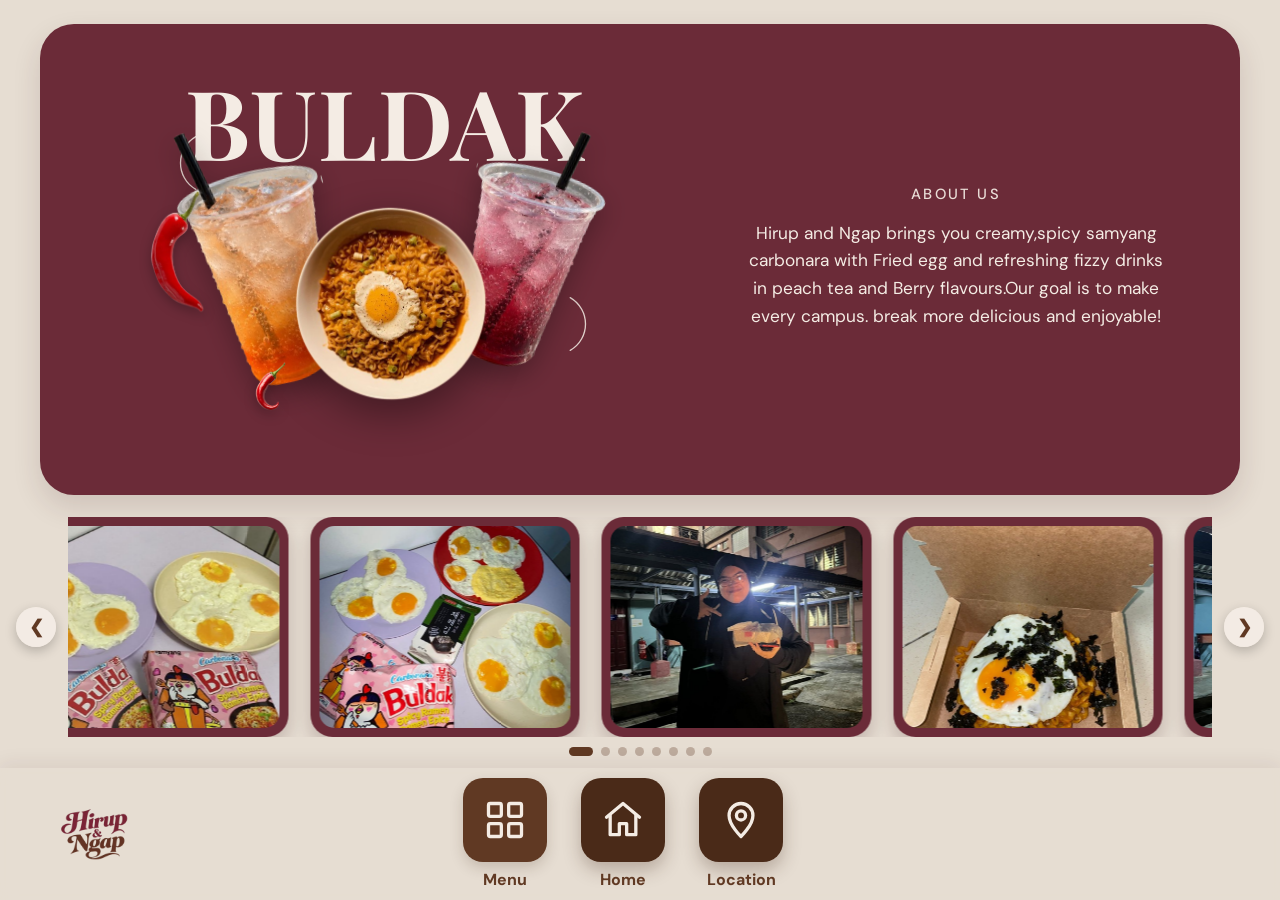
==== about us.html @ 5d8a25ca "ramen" ====
<!DOCTYPE html>
<html lang="ms">
<head>
  <meta charset="UTF-8" />
  <meta name="viewport" content="width=device-width, initial-scale=1.0" />
  <title>Slurp and Fizz — Buldak &amp; Minuman Bergas</title>
  <link rel="preconnect" href="https://fonts.googleapis.com" />
  <link rel="preconnect" href="https://fonts.gstatic.com" crossorigin />
  <link
    href="https://fonts.googleapis.com/css2?family=DM+Sans:wght@400;500;700&family=Playfair+Display:ital,wght@0,700;0,900;1,800&display=swap"
    rel="stylesheet"
  />
  <link rel="stylesheet" href="css/style2.css" />
</head>
<body>
  <main class="page-wrapper">
    <!-- Kad Utama (Hero Section - Penuh Lebar) -->
    <section class="hero-card" aria-label="Hidangan Utama Buldak">
      <div class="hero-visuals">
        <h1 class="hero-title">BULDAK</h1>

        <svg class="arc arc-left" viewBox="0 0 60 100" fill="none" aria-hidden="true">
          <path d="M48 6C14 26 14 74 48 94" stroke="#F4ECE4" stroke-width="2.2" stroke-linecap="round" />
        </svg>
        <svg class="arc arc-right" viewBox="0 0 60 100" fill="none" aria-hidden="true">
          <path d="M12 6C46 26 46 74 12 94" stroke="#F4ECE4" stroke-width="2.2" stroke-linecap="round" />
        </svg>

        <img
          src="img home/AIR peach.png"
          alt="Minuman Bergas Teh Peach"
          class="drink-cup drink-peach"
        />

        <img
          src="img home/AIR berry.png"
          alt="Minuman Bergas Perisa Beri"
          class="drink-cup drink-berry"
        />

        <img
          src="img home/RAMEN CARBONARA.png"
          alt="Samyang Carbonara dengan Telur Mata Lembu"
          class="noodle-bowl"
        />

        <img
          src="img home/8b95003da1b88989e555ea9f1392e9cd-removebg-preview.png"
          alt="Cili Merah"
          class="chili chili-large"
        />

        <img
          src="img home/3b6d1601d26d197c1bd742f06aeb7d2b-removebg-preview.png"
          alt="Cili Kecil"
          class="chili chili-small"
        />
      </div>

      <div class="hero-content">
        <span class="about-label">About us</span>
        <p class="about-text">
          Hirup and Ngap brings you creamy,spicy samyang
          carbonara with Fried egg
          and refreshing fizzy drinks in peach tea and Berry
          flavours.Our goal is to
          make every campus.
          break more delicious and
          enjoyable!
        </p>
      </div>
    </section>

    <!-- Bahagian Tengah: Carousel Auto 8 Gambar dengan Kotak Burgundy Bergerak Bersama -->
    <section class="showcase-band" aria-label="Galeri Carousel Auto 8 Gambar">
      <button type="button" class="carousel-arrow prev" id="prevBtn" aria-label="Gambar Sebelumnya">
        &#10094;
      </button>
      <button type="button" class="carousel-arrow next" id="nextBtn" aria-label="Gambar Seterusnya">
        &#10095;
      </button>

      <div class="carousel-viewport" id="carouselViewport">
        <div class="carousel-track" id="carouselTrack">
          <article class="menu-card">
            <img src="img home/photo_6336793829855400684_y.jpg" alt="Gambar Menu 1" />
          </article>
          <article class="menu-card">
            <img src="img home/photo_6336793829855400685_y.jpg" alt="Gambar Menu 2" />
          </article>
          <article class="menu-card">
            <img src="img home/photo_6336793829855400686_y.jpg" alt="Gambar Menu 3" />
          </article>
          <article class="menu-card">
            <img src="img home/photo_6336793829855400687_y.jpg" alt="Gambar Menu 4" />
          </article>
          <article class="menu-card">
            <img src="img home/photo_6336793829855400688_y.jpg" alt="Gambar Menu 5" />
          </article>
          <article class="menu-card">
            <img src="img home/photo_6336793829855400689_y.jpg" alt="Gambar Menu 6" />
          </article>
          <article class="menu-card">
            <img src="img home/photo_6336793829855400690_y.jpg" alt="Gambar Menu 7" />
          </article>
          <article class="menu-card">
            <img src="img home/photo_6336793829855400691_y.jpg" alt="Gambar Menu 8" />
          </article>
        </div>
      </div>

      <div class="carousel-dots" id="carouselDots" aria-label="Penunjuk Slide"></div>
    </section>

    <!-- Bahagian Bawah Penuh Lebar: Logo PNG & Butang Menu, Home, Location -->
    <footer class="bottom-bar">
      <a href="index.html" class="brand-logo" aria-label="Slurp and Fizz Utama">
        <img src="img home/logo-removebg-preview.png" alt="Slurp and Fizz Logo" />
      </a>

      <nav class="icon-nav" aria-label="Navigasi Utama">
        <button type="button" class="nav-btn" data-tab="menu">
          <span class="nav-icon-box">
            <svg width="44" height="44" viewBox="0 0 24 24" fill="none" stroke="currentColor" stroke-width="1.8">
              <rect x="3" y="3" width="7" height="7" rx="1" />
              <rect x="14" y="3" width="7" height="7" rx="1" />
              <rect x="3" y="14" width="7" height="7" rx="1" />
              <rect x="14" y="14" width="7" height="7" rx="1" />
            </svg>
          </span>
          <span class="nav-label">Menu</span>
        </button>

        <a href="index.html" class="nav-btn active" data-tab="home">
          <span class="nav-icon-box">
            <svg width="44" height="44" viewBox="0 0 24 24" fill="none" stroke="currentColor" stroke-width="1.8" stroke-linecap="round" stroke-linejoin="round">
              <path d="M3 10.5L12 3l9 7.5" />
              <path d="M5 9.5V20h5v-6h4v6h5V9.5" />
            </svg>
          </span>
          <span class="nav-label">Home</span>
        </a>

        <a href="location.html" class="nav-btn active" data-tab="location">
          <span class="nav-icon-box">
            <svg width="44" height="44" viewBox="0 0 24 24" fill="none" stroke="currentColor" stroke-width="1.8" stroke-linecap="round" stroke-linejoin="round">
              <path d="M12 21s-6.5-6.2-6.5-11.5a6.5 6.5 0 1 1 13 0C18.5 14.8 12 21 12 21z" />
              <circle cx="12" cy="9.5" r="2.5" />
            </svg>
          </span>
          <span class="nav-label">Location</span>
		<a/>
        </button>
      </nav>
    </footer>
  </main>

  <script>
    const track = document.getElementById('carouselTrack');
    const viewport = document.getElementById('carouselViewport');
    const dotsContainer = document.getElementById('carouselDots');
    const prevBtn = document.getElementById('prevBtn');
    const nextBtn = document.getElementById('nextBtn');

    const originalCards = Array.from(track.children);
    const totalSlides = originalCards.length;

    originalCards.forEach((card) => {
      const clone = card.cloneNode(true);
      clone.setAttribute('aria-hidden', 'true');
      track.appendChild(clone);
    });

    for (let i = 0; i < totalSlides; i++) {
      const dot = document.createElement('button');
      dot.type = 'button';
      dot.className = 'dot' + (i === 0 ? ' active' : '');
      dot.setAttribute('aria-label', `Gambar ${i + 1}`);
      dot.addEventListener('click', () => {
        scrollPos = i * getStepWidth();
      });
      dotsContainer.appendChild(dot);
    }

    const dots = Array.from(dotsContainer.children);
    let scrollPos = 0;
    let isPaused = false;
    const autoSpeed = 1.1;

    function getStepWidth() {
      const firstCard = track.querySelector('.menu-card');
      const gap = parseFloat(getComputedStyle(track).gap) || 0;
      return firstCard.getBoundingClientRect().width + gap;
    }

    function autoAnimate() {
      const stepWidth = getStepWidth();
      const loopWidth = stepWidth * totalSlides;

      if (!isPaused && loopWidth > 0) {
        scrollPos += autoSpeed;
        if (scrollPos >= loopWidth) {
          scrollPos -= loopWidth;
        }
      }

      track.style.transform = `translate3d(-${scrollPos}px, 0, 0)`;

      const activeIndex = Math.round(scrollPos / stepWidth) % totalSlides;
      dots.forEach((d, i) => d.classList.toggle('active', i === activeIndex));

      requestAnimationFrame(autoAnimate);
    }

    requestAnimationFrame(autoAnimate);

    nextBtn.addEventListener('click', () => {
      const stepWidth = getStepWidth();
      const loopWidth = stepWidth * totalSlides;
      scrollPos = (scrollPos + stepWidth) % loopWidth;
    });

    prevBtn.addEventListener('click', () => {
      const stepWidth = getStepWidth();
      const loopWidth = stepWidth * totalSlides;
      scrollPos = (scrollPos - stepWidth + loopWidth) % loopWidth;
    });

    viewport.addEventListener('mouseenter', () => {
      isPaused = true;
    });
    viewport.addEventListener('mouseleave', () => {
      isPaused = false;
    });

    let touchStartX = 0;
    viewport.addEventListener('touchstart', (e) => {
      touchStartX = e.touches[0].clientX;
      isPaused = true;
    }, { passive: true });

    viewport.addEventListener('touchend', (e) => {
      const diff = touchStartX - e.changedTouches[0].clientX;
      const stepWidth = getStepWidth();
      const loopWidth = stepWidth * totalSlides;
      if (Math.abs(diff) > 30) {
        scrollPos = diff > 0
          ? (scrollPos + stepWidth) % loopWidth
          : (scrollPos - stepWidth + loopWidth) % loopWidth;
      }
      isPaused = false;
    });

    const navButtons = document.querySelectorAll('.nav-btn');
    navButtons.forEach((btn) => {
      btn.addEventListener('click', () => {
        navButtons.forEach((b) => b.classList.remove('active'));
        btn.classList.add('active');
      });
    });
  </script>
</body>
</html>
---- css/style2.css ----
@charset "utf-8";
/* CSS Document */
:root {
  --bg-cream: #e6ddd2;
  --burgundy: #6b2b38;
  --brown-card: #603923;
  --brown-hover: #4a2a18;
  --text-light: #f4ece4;
  --serif-font: 'Playfair Display', Georgia, serif;
  --sans-font: 'DM Sans', -apple-system, BlinkMacSystemFont, sans-serif;
}

* {
  box-sizing: border-box;
  margin: 0;
  padding: 0;
}

html,
body {
  width: 100%;
  min-height: 100vh;
  min-height: 100dvh;
  background-color: var(--bg-cream);
  font-family: var(--sans-font);
  color: var(--text-light);
  overflow-x: hidden;
}

.page-wrapper {
  width: 100%;
  min-height: 100vh;
  min-height: 100dvh;
  display: flex;
  flex-direction: column;
  justify-content: space-between;
  padding: 24px 0 144px;
}

/* =========================
1. Kad Utama (Desktop)
========================= */
.hero-card {
  position: relative;
  width: calc(100% - 80px);
  flex: 1;
  margin: 0 auto 22px;
  background-color: var(--burgundy);
  border-radius: 34px;
  padding: 36px 56px 42px;
  display: grid;
  grid-template-columns: 1.25fr 0.95fr;
  align-items: center;
  gap: 32px;
  box-shadow: 0 12px 28px rgba(66, 26, 34, 0.14);
}

.hero-visuals {
  position: relative;
  width: 100%;
  max-width: 450px;
  aspect-ratio: 440 / 365;
  container-type: inline-size;
  margin: 0 auto;
}

.hero-title {
  position: absolute;
  top: 2%;
  left: 3%;
  margin: 0;
  font-family: var(--serif-font);
  font-weight: 700;
  font-size: 21.5cqw;
  line-height: 0.9;
  letter-spacing: 0.01em;
  color: #f4ece4;
  z-index: 1;
  user-select: none;
  pointer-events: none;
}

.drink-cup {
  position: absolute;
  width: 33%;
  height: auto;
  object-fit: contain;
  z-index: 2;
  filter: drop-shadow(0 10px 14px rgba(0, 0, 0, 0.3));
}

.drink-peach {
  top: 10%;
  left: 4%;
  transform: rotate(-13deg);
}

.drink-berry {
  top: 10%;
  right: 3%;
  transform: rotate(14deg);
}

.noodle-bowl {
  position: absolute;
  top: 29%;
  left: 23%;
  width: 54%;
  height: auto;
  object-fit: contain;
  z-index: 3;
  filter: drop-shadow(0 14px 20px rgba(0, 0, 0, 0.38));
}

.arc {
  position: absolute;
  width: 8%;
  opacity: 0.85;
  z-index: 2;
  pointer-events: none;
}

.arc-left {
  top: 17%;
  left: -1%;
}

.arc-right {
  bottom: 24%;
  right: 5%;
}

.chili {
  position: absolute;
  height: auto;
  object-fit: contain;
  z-index: 4;
  filter: drop-shadow(0 4px 6px rgba(0, 0, 0, 0.28));
}

.chili-large {
  width: 24%;
  top: 30%;
  left: -10%;
}

.chili-small {
  width: 13%;
  bottom: 7%;
  left: 16%;
}

.hero-content {
  text-align: center;
  padding: 16px 12px;
  z-index: 2;
}

.about-label {
  display: inline-block;
  font-size: 0.92rem;
  font-weight: 500;
  letter-spacing: 0.16em;
  text-transform: uppercase;
  margin-bottom: 16px;
  opacity: 0.92;
}

.about-text {
  font-size: clamp(1.05rem, 1.35vw, 1.28rem);
  line-height: 1.6;
  color: var(--text-light);
  max-width: 440px;
  margin: 0 auto;
}

/* =========================
2. Carousel & Kotak Burgundy Bergerak Bersama Gambar (Desktop)
========================= */
.showcase-band {
  position: relative;
  width: 100%;
  margin-bottom: 0;
  padding: 0;
}

.bg-pillars {
  display: none;
}

.carousel-viewport {
  position: relative;
  z-index: 2;
  margin: 0 68px;
  overflow: hidden;
  padding: 0;
}

.carousel-track {
  display: flex;
  gap: 22px;
  will-change: transform;
}

.menu-card {
  flex: 0 0 calc((100% - 66px) / 4);
  height: 220px;
  background-color: var(--burgundy);
  padding: 9px;
  border-radius: 22px;
  overflow: hidden;
  box-shadow: 0 8px 18px rgba(66, 26, 34, 0.22);
  transition: transform 0.25s ease;
}

.menu-card:hover {
  transform: translateY(-3px);
}

.menu-card img {
  width: 100%;
  height: 100%;
  object-fit: cover;
  display: block;
  border-radius: 15px;
}

.carousel-arrow {
  position: absolute;
  top: 110px;
  transform: translateY(-50%);
  z-index: 4;
  width: 40px;
  height: 40px;
  border-radius: 50%;
  border: none;
  background-color: rgba(244, 236, 228, 0.96);
  color: var(--brown-card);
  font-size: 1.1rem;
  font-weight: 700;
  cursor: pointer;
  display: flex;
  align-items: center;
  justify-content: center;
  box-shadow: 0 4px 12px rgba(0, 0, 0, 0.22);
  transition: transform 0.2s ease, background-color 0.2s ease;
}

.carousel-arrow:hover {
  background-color: #ffffff;
  transform: translateY(-50%) scale(1.08);
}

.carousel-arrow.prev {
  left: 16px;
}

.carousel-arrow.next {
  right: 16px;
}

.carousel-dots {
  position: relative;
  z-index: 3;
  display: flex;
  justify-content: center;
  gap: 8px;
  margin-top: 10px;
}

.dot {
  width: 9px;
  height: 9px;
  border-radius: 50%;
  border: none;
  background-color: rgba(96, 57, 35, 0.3);
  cursor: pointer;
  transition: width 0.25s ease, background-color 0.25s ease;
}

.dot.active {
  width: 24px;
  border-radius: 999px;
  background-color: var(--brown-card);
}

/* =========================
3. Bahagian Bawah Lebih Besar & Tetap (Desktop)
========================= */
.bottom-bar {
  position: fixed;
  bottom: 0;
  left: 0;
  width: 100%;
  height: 132px;
  z-index: 100;
  display: flex;
  align-items: center;
  justify-content: center;
  padding: 14px 48px;
  background-color: rgba(230, 221, 210, 0.96);
  backdrop-filter: blur(8px);
  -webkit-backdrop-filter: blur(8px);
  box-shadow: 0 -4px 18px rgba(66, 26, 34, 0.08);
}

.brand-logo {
  position: absolute;
  left: 48px;
  top: 50%;
  transform: translateY(-50%);
  text-decoration: none;
  display: flex;
  align-items: center;
  justify-content: center;
}

.brand-logo img {
  height: 92px;
  width: auto;
  max-width: 190px;
  object-fit: contain;
  display: block;
}

.icon-nav {
  display: flex;
  align-items: center;
  justify-content: center;
  gap: 34px;
}

.nav-btn {
  background: none;
  border: none;
  text-decoration: none;
  cursor: pointer;
  display: flex;
  flex-direction: column;
  align-items: center;
  gap: 7px;
  font-family: var(--sans-font);
  color: var(--brown-card);
  transition: transform 0.2s ease;
}

.nav-btn:hover {
  transform: translateY(-4px);
}

.nav-icon-box {
  width: 84px;
  height: 84px;
  background-color: var(--brown-card);
  border-radius: 20px;
  display: flex;
  align-items: center;
  justify-content: center;
  color: var(--text-light);
  box-shadow: 0 6px 14px rgba(58, 32, 18, 0.18);
  transition: background-color 0.2s ease, box-shadow 0.2s ease;
}

.nav-btn:hover .nav-icon-box,
.nav-btn.active .nav-icon-box {
  background-color: var(--brown-hover);
  box-shadow: 0 8px 18px rgba(58, 32, 18, 0.28);
}

.nav-icon-box svg {
  width: 44px;
  height: 44px;
  display: block;
}

.nav-label {
  font-size: 1rem;
  font-weight: 700;
  color: var(--brown-card);
}

/* =========================
4. Paparan Mobile & Tablet (<= 768px)
========================= */
@media (max-width: 768px) {
  .page-wrapper {
    padding: 14px 0 106px;
  }

  .hero-card {
    width: calc(100% - 28px);
    flex: 1;
    display: flex;
    flex-direction: column;
    justify-content: center;
    border-radius: 26px;
    margin: 0 auto 14px;
    padding: 20px 18px 24px;
    gap: 16px;
  }

  .hero-visuals {
    max-width: 295px;
  }

  .chili-large {
    width: 21%;
    left: -5%;
  }

  .hero-content {
    padding: 4px 6px;
    margin-top: 4px;
  }

  .about-label {
    font-size: 0.86rem;
    margin-bottom: 8px;
  }

  .about-text {
    font-size: 0.98rem;
    line-height: 1.52;
  }

  /* Carousel & Kotak Burgundy Bergerak Bersama (Mobile) */
  .showcase-band {
    margin-bottom: 0;
    padding: 0;
  }

  .carousel-viewport {
    margin: 0 34px;
  }

  .carousel-track {
    gap: 12px;
  }

  .menu-card {
    flex: 0 0 calc((100% - 24px) / 3);
    height: 162px;
    background-color: var(--burgundy);
    padding: 7px;
    border-radius: 18px;
  }

  .menu-card img {
    border-radius: 13px;
  }

  .carousel-arrow {
    top: 81px;
    transform: translateY(-50%);
    width: 34px;
    height: 34px;
    font-size: 0.95rem;
  }

  .carousel-arrow:hover {
    transform: translateY(-50%) scale(1.06);
  }

  .carousel-arrow.prev {
    left: 6px;
  }

  .carousel-arrow.next {
    right: 6px;
  }

  .carousel-dots {
    margin-top: 8px;
    gap: 6px;
  }

  .dot {
    width: 8px;
    height: 8px;
  }

  .dot.active {
    width: 22px;
  }

  /* Bar Navigasi Bawah Mobile: Butang Navigasi di Tengah, Logo di Kiri */
  .bottom-bar {
    position: fixed;
    justify-content: center;
    height: 94px;
    padding: 10px 18px;
  }

  .brand-logo {
    position: absolute;
    left: 16px;
    top: 50%;
    transform: translateY(-50%);
  }

  .brand-logo img {
    height: 60px;
    width: auto;
    max-width: 96px;
  }

  .icon-nav {
    justify-content: center;
    gap: 14px;
  }

  .nav-btn {
    gap: 4px;
  }

  .nav-icon-box {
    width: 58px;
    height: 58px;
    border-radius: 15px;
  }

  .nav-icon-box svg {
    width: 30px;
    height: 30px;
  }

  .nav-label {
    font-size: 0.84rem;
  }
}

/* =========================
5. Telefon Skrin Kecil (<= 480px)
========================= */
@media (max-width: 480px) {
  .hero-visuals {
    max-width: 270px;
  }

  .carousel-viewport {
    margin: 0 30px;
  }

  .carousel-track {
    gap: 10px;
  }

  .menu-card {
    flex: 0 0 calc((100% - 10px) / 2);
    height: 158px;
    padding: 7px;
    border-radius: 18px;
  }

  .menu-card img {
    border-radius: 13px;
  }

  .carousel-arrow {
    top: 79px;
    width: 32px;
    height: 32px;
  }

  .bottom-bar {
    justify-content: center;
    height: 90px;
    padding: 10px 12px;
  }

  .brand-logo {
    left: 12px;
  }

  .brand-logo img {
    height: 52px;
    width: auto;
    max-width: 74px;
  }

  .icon-nav {
    justify-content: center;
    gap: 10px;
  }

  .nav-icon-box {
    width: 52px;
    height: 52px;
    border-radius: 14px;
  }

  .nav-icon-box svg {
    width: 27px;
    height: 27px;
  }

  .nav-label {
    font-size: 0.8rem;
  }
}
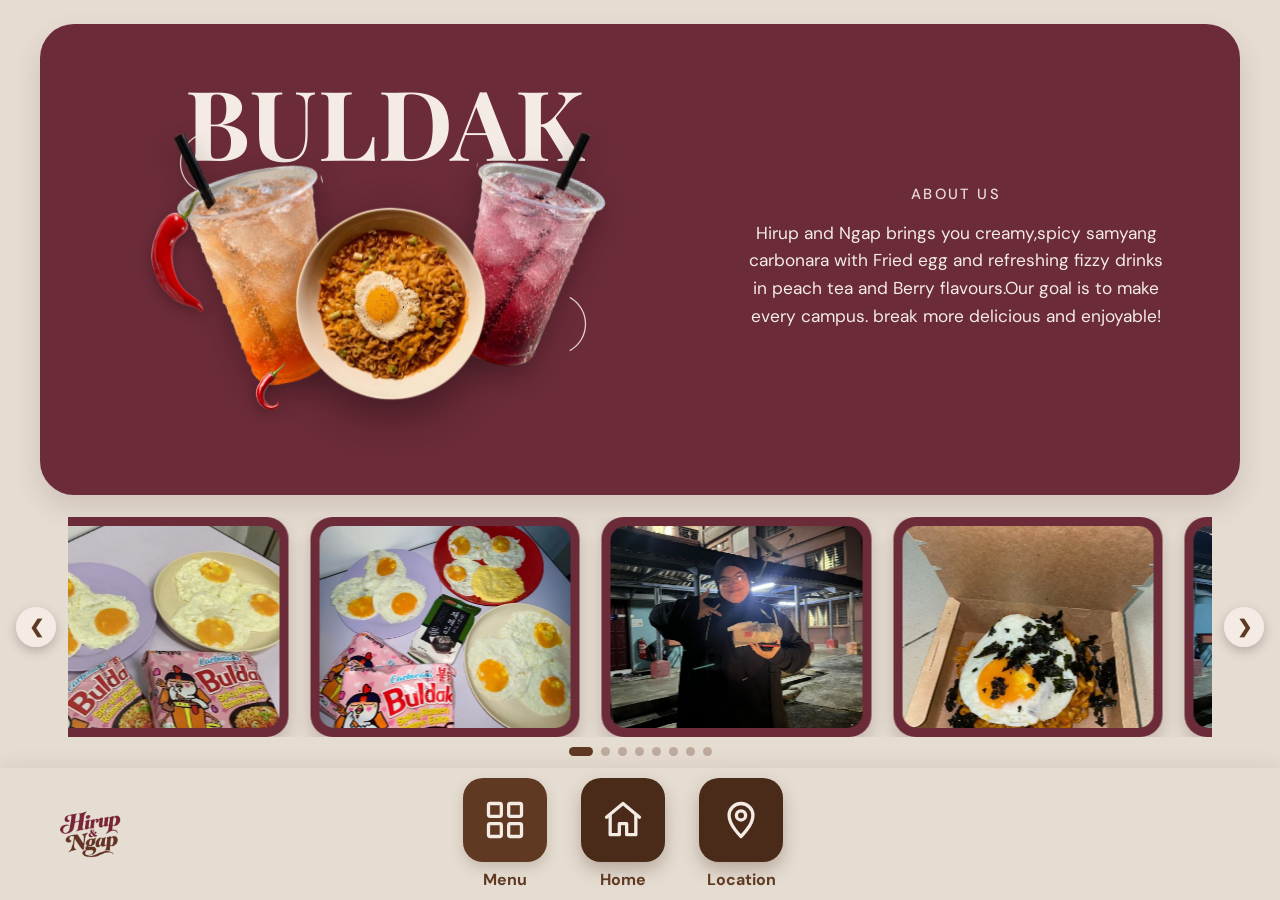
==== commit ef6e1437: "ramen" ====
--- a/about us.html
+++ b/about us.html
@@ -115,7 +115,7 @@
     <!-- Bahagian Bawah Penuh Lebar: Logo PNG & Butang Menu, Home, Location -->
     <footer class="bottom-bar">
       <a href="index.html" class="brand-logo" aria-label="Slurp and Fizz Utama">
-        <img src="img home/logo-removebg-preview.png" alt="Slurp and Fizz Logo" />
+        <img src="img home/logo.png" alt="Slurp and Fizz Logo" />
       </a>
 
       <nav class="icon-nav" aria-label="Navigasi Utama">
--- a/css/style2.css
+++ b/css/style2.css
@@ -316,9 +316,8 @@
 }
 
 .brand-logo img {
-  height: 92px;
-  width: auto;
-  max-width: 190px;
+  height: 84px;
+  width: 84px;
   object-fit: contain;
   display: block;
 }
@@ -328,6 +327,7 @@
   align-items: center;
   justify-content: center;
   gap: 34px;
+  margin: 0 auto;
 }
 
 .nav-btn {
@@ -484,8 +484,11 @@
   }
 
   /* Bar Navigasi Bawah Mobile: Butang Navigasi di Tengah, Logo di Kiri */
+  @media (max-width: 768px) {
   .bottom-bar {
     position: fixed;
+    display: flex;
+    align-items: center;
     justify-content: center;
     height: 94px;
     padding: 10px 18px;
@@ -498,15 +501,17 @@
     transform: translateY(-50%);
   }
 
-  .brand-logo img {
-    height: 60px;
-    width: auto;
-    max-width: 96px;
+.brand-logo img {
+    height: 58px;
+    width: 58px;
   }
 
   .icon-nav {
+    display: flex;
+    align-items: center;
     justify-content: center;
     gap: 14px;
+    margin: 0 auto;
   }
 
   .nav-btn {
@@ -562,7 +567,10 @@
     height: 32px;
   }
 
+  @media (max-width: 480px) {
   .bottom-bar {
+    display: flex;
+    align-items: center;
     justify-content: center;
     height: 90px;
     padding: 10px 12px;
@@ -572,15 +580,17 @@
     left: 12px;
   }
 
-  .brand-logo img {
+.brand-logo img {
     height: 52px;
-    width: auto;
-    max-width: 74px;
+    width: 52px;
   }
 
   .icon-nav {
+    display: flex;
+    align-items: center;
     justify-content: center;
     gap: 10px;
+    margin: 0 auto;
   }
 
   .nav-icon-box {
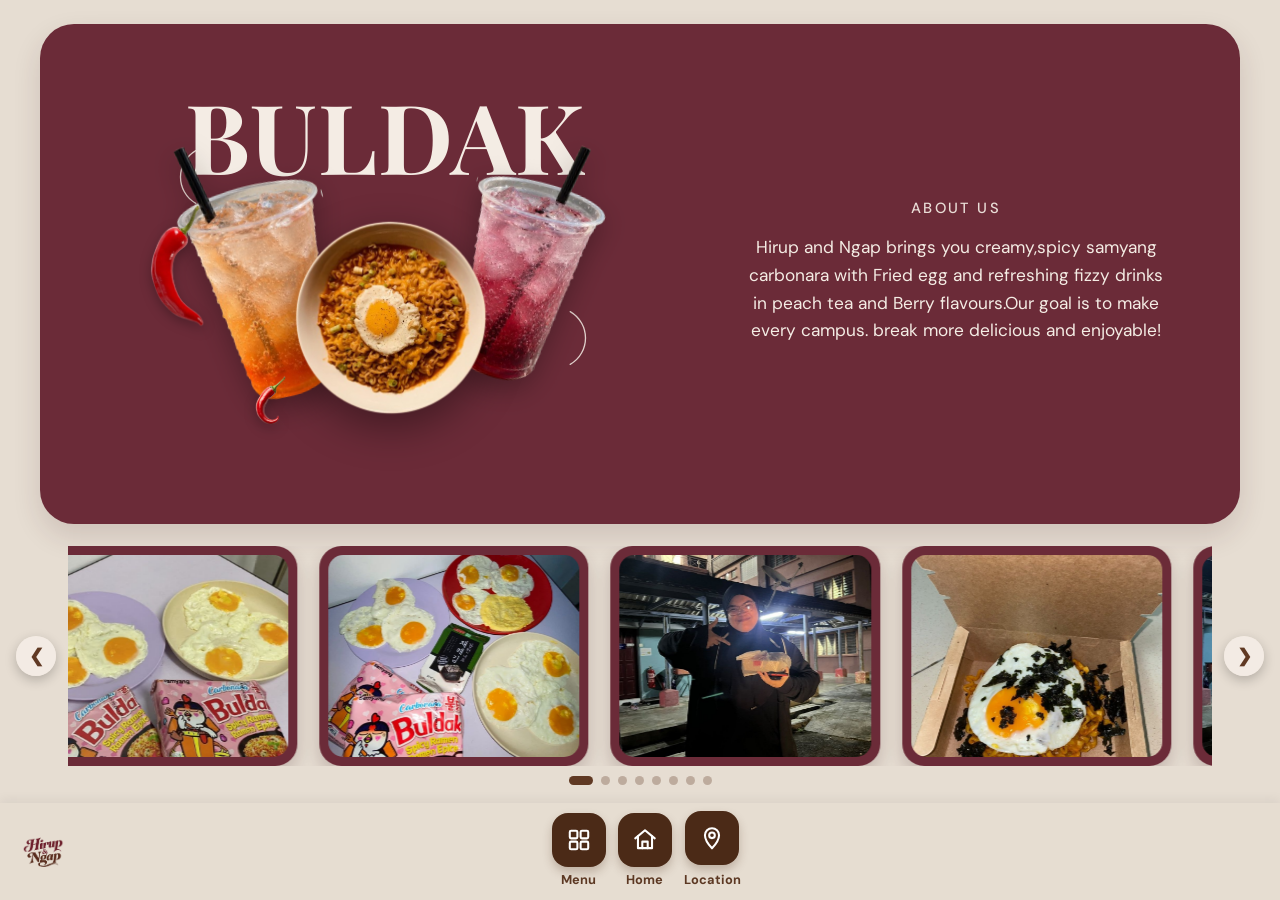
==== commit 571ce4b4: "ramen" ====
--- a/about us.html
+++ b/about us.html
@@ -2,7 +2,7 @@
 <html lang="ms">
 <head>
   <meta charset="UTF-8" />
-  <meta name="viewport" content="width=device-width, initial-scale=1.0" />
+  <meta name="viewport" content="width=device-width, initial-scale=1.0, viewport-fit=cover" />
   <title>Slurp and Fizz — Buldak &amp; Minuman Bergas</title>
   <link rel="preconnect" href="https://fonts.googleapis.com" />
   <link rel="preconnect" href="https://fonts.gstatic.com" crossorigin />
@@ -13,147 +13,150 @@
   <link rel="stylesheet" href="css/style2.css" />
 </head>
 <body>
-  <main class="page-wrapper">
-    <!-- Kad Utama (Hero Section - Penuh Lebar) -->
-    <section class="hero-card" aria-label="Hidangan Utama Buldak">
-      <div class="hero-visuals">
-        <h1 class="hero-title">BULDAK</h1>
-
-        <svg class="arc arc-left" viewBox="0 0 60 100" fill="none" aria-hidden="true">
-          <path d="M48 6C14 26 14 74 48 94" stroke="#F4ECE4" stroke-width="2.2" stroke-linecap="round" />
-        </svg>
-        <svg class="arc arc-right" viewBox="0 0 60 100" fill="none" aria-hidden="true">
-          <path d="M12 6C46 26 46 74 12 94" stroke="#F4ECE4" stroke-width="2.2" stroke-linecap="round" />
-        </svg>
-
-        <img
-          src="img home/AIR peach.png"
-          alt="Minuman Bergas Teh Peach"
-          class="drink-cup drink-peach"
-        />
-
-        <img
-          src="img home/AIR berry.png"
-          alt="Minuman Bergas Perisa Beri"
-          class="drink-cup drink-berry"
-        />
-
-        <img
-          src="img home/RAMEN CARBONARA.png"
-          alt="Samyang Carbonara dengan Telur Mata Lembu"
-          class="noodle-bowl"
-        />
-
-        <img
-          src="img home/8b95003da1b88989e555ea9f1392e9cd-removebg-preview.png"
-          alt="Cili Merah"
-          class="chili chili-large"
-        />
-
-        <img
-          src="img home/3b6d1601d26d197c1bd742f06aeb7d2b-removebg-preview.png"
-          alt="Cili Kecil"
-          class="chili chili-small"
-        />
+  <div class="app-container">
+    <main class="content-area">
+      <!-- Kad Utama (Hero Section) -->
+      <section class="hero-card" aria-label="Hidangan Utama Buldak">
+        <div class="hero-visuals">
+          <h1 class="hero-title">BULDAK</h1>
+
+          <svg class="arc arc-left" viewBox="0 0 60 100" fill="none" aria-hidden="true">
+            <path d="M48 6C14 26 14 74 48 94" stroke="#F4ECE4" stroke-width="2.2" stroke-linecap="round" />
+          </svg>
+          <svg class="arc arc-right" viewBox="0 0 60 100" fill="none" aria-hidden="true">
+            <path d="M12 6C46 26 46 74 12 94" stroke="#F4ECE4" stroke-width="2.2" stroke-linecap="round" />
+          </svg>
+
+          <img
+            src="img home/AIR peach.png"
+            alt="Minuman Bergas Teh Peach"
+            class="drink-cup drink-peach"
+          />
+
+          <img
+            src="img home/AIR berry.png"
+            alt="Minuman Bergas Perisa Beri"
+            class="drink-cup drink-berry"
+          />
+
+          <img
+            src="img home/RAMEN CARBONARA.png"
+            alt="Samyang Carbonara dengan Telur Mata Lembu"
+            class="noodle-bowl"
+          />
+
+          <img
+            src="img home/8b95003da1b88989e555ea9f1392e9cd-removebg-preview.png"
+            alt="Cili Merah"
+            class="chili chili-large"
+          />
+
+          <img
+            src="img home/3b6d1601d26d197c1bd742f06aeb7d2b-removebg-preview.png"
+            alt="Cili Kecil"
+            class="chili chili-small"
+          />
+        </div>
+
+        <div class="hero-content">
+          <span class="about-label">About us</span>
+          <p class="about-text">
+            Hirup and Ngap brings you creamy,spicy samyang
+            carbonara with Fried egg
+            and refreshing fizzy drinks in peach tea and Berry
+            flavours.Our goal is to
+            make every campus.
+            break more delicious and
+            enjoyable!
+          </p>
+        </div>
+      </section>
+
+      <!-- Bahagian Tengah: Carousel Auto 8 Gambar dengan Kotak Burgundy Bergerak Bersama -->
+      <section class="showcase-band" aria-label="Galeri Carousel Auto 8 Gambar">
+        <button type="button" class="carousel-arrow prev" id="prevBtn" aria-label="Gambar Sebelumnya">
+          &#10094;
+        </button>
+        <button type="button" class="carousel-arrow next" id="nextBtn" aria-label="Gambar Seterusnya">
+          &#10095;
+        </button>
+
+        <div class="carousel-viewport" id="carouselViewport">
+          <div class="carousel-track" id="carouselTrack">
+            <article class="menu-card">
+              <img src="img home/photo_6336793829855400684_y.jpg" alt="Gambar Menu 1" />
+            </article>
+            <article class="menu-card">
+              <img src="img home/photo_6336793829855400685_y.jpg" alt="Gambar Menu 2" />
+            </article>
+            <article class="menu-card">
+              <img src="img home/photo_6336793829855400686_y.jpg" alt="Gambar Menu 3" />
+            </article>
+            <article class="menu-card">
+              <img src="img home/photo_6336793829855400687_y.jpg" alt="Gambar Menu 4" />
+            </article>
+            <article class="menu-card">
+              <img src="img home/photo_6336793829855400688_y.jpg" alt="Gambar Menu 5" />
+            </article>
+            <article class="menu-card">
+              <img src="img home/photo_6336793829855400689_y.jpg" alt="Gambar Menu 6" />
+            </article>
+            <article class="menu-card">
+              <img src="img home/photo_6336793829855400690_y.jpg" alt="Gambar Menu 7" />
+            </article>
+            <article class="menu-card">
+              <img src="img home/photo_6336793829855400691_y.jpg" alt="Gambar Menu 8" />
+            </article>
+          </div>
+        </div>
+
+        <div class="carousel-dots" id="carouselDots" aria-label="Penunjuk Slide"></div>
+      </section>
+    </main>
+
+    <!-- Bottom Navigation -->
+    <nav class="bottom-nav">
+      <img src="image/logo.png" alt="Hirup & Ngap Logo" class="nav-logo">
+      
+      <div class="nav-links">
+        <!-- Menu Icon -->
+        <a href="menu.html" class="nav-btn">
+          <div class="icon-wrapper">
+            <svg viewBox="0 0 24 24" class="nav-svg">
+              <rect x="3.5" y="3.5" width="7" height="7" rx="1.2"></rect>
+              <rect x="13.5" y="3.5" width="7" height="7" rx="1.2"></rect>
+              <rect x="3.5" y="13.5" width="7" height="7" rx="1.2"></rect>
+              <rect x="13.5" y="13.5" width="7" height="7" rx="1.2"></rect>
+            </svg>
+          </div>
+          <span>Menu</span>
+        </a>
+
+        <!-- Home Icon -->
+        <a href="about us.html" class="nav-btn">
+          <div class="icon-wrapper">
+            <svg viewBox="0 0 24 24" class="nav-svg">
+              <path d="M3 10.5L12 3L21 10.5"></path>
+              <path d="M5.5 8.5V19.5H18.5V8.5"></path>
+              <path d="M9.5 19.5V13.5H14.5V19.5"></path>
+            </svg>
+          </div>
+          <span>Home</span>
+        </a>
+
+        <!-- Location Icon -->
+        <a href="location.html" class="nav-btn active">
+          <div class="icon-wrapper">
+            <svg viewBox="0 0 24 24" class="nav-svg">
+              <path d="M12 21.5C12 21.5 18.5 14.8 18.5 9.5C18.5 5.91 15.59 3 12 3C8.41 3 5.5 5.91 5.5 9.5C5.5 14.8 12 21.5 12 21.5Z"></path>
+              <circle cx="12" cy="9.5" r="2.6"></circle>
+            </svg>
+          </div>
+          <span>Location</span>
+        </a>
       </div>
-
-      <div class="hero-content">
-        <span class="about-label">About us</span>
-        <p class="about-text">
-          Hirup and Ngap brings you creamy,spicy samyang
-          carbonara with Fried egg
-          and refreshing fizzy drinks in peach tea and Berry
-          flavours.Our goal is to
-          make every campus.
-          break more delicious and
-          enjoyable!
-        </p>
-      </div>
-    </section>
-
-    <!-- Bahagian Tengah: Carousel Auto 8 Gambar dengan Kotak Burgundy Bergerak Bersama -->
-    <section class="showcase-band" aria-label="Galeri Carousel Auto 8 Gambar">
-      <button type="button" class="carousel-arrow prev" id="prevBtn" aria-label="Gambar Sebelumnya">
-        &#10094;
-      </button>
-      <button type="button" class="carousel-arrow next" id="nextBtn" aria-label="Gambar Seterusnya">
-        &#10095;
-      </button>
-
-      <div class="carousel-viewport" id="carouselViewport">
-        <div class="carousel-track" id="carouselTrack">
-          <article class="menu-card">
-            <img src="img home/photo_6336793829855400684_y.jpg" alt="Gambar Menu 1" />
-          </article>
-          <article class="menu-card">
-            <img src="img home/photo_6336793829855400685_y.jpg" alt="Gambar Menu 2" />
-          </article>
-          <article class="menu-card">
-            <img src="img home/photo_6336793829855400686_y.jpg" alt="Gambar Menu 3" />
-          </article>
-          <article class="menu-card">
-            <img src="img home/photo_6336793829855400687_y.jpg" alt="Gambar Menu 4" />
-          </article>
-          <article class="menu-card">
-            <img src="img home/photo_6336793829855400688_y.jpg" alt="Gambar Menu 5" />
-          </article>
-          <article class="menu-card">
-            <img src="img home/photo_6336793829855400689_y.jpg" alt="Gambar Menu 6" />
-          </article>
-          <article class="menu-card">
-            <img src="img home/photo_6336793829855400690_y.jpg" alt="Gambar Menu 7" />
-          </article>
-          <article class="menu-card">
-            <img src="img home/photo_6336793829855400691_y.jpg" alt="Gambar Menu 8" />
-          </article>
-        </div>
-      </div>
-
-      <div class="carousel-dots" id="carouselDots" aria-label="Penunjuk Slide"></div>
-    </section>
-
-    <!-- Bahagian Bawah Penuh Lebar: Logo PNG & Butang Menu, Home, Location -->
-    <footer class="bottom-bar">
-      <a href="index.html" class="brand-logo" aria-label="Slurp and Fizz Utama">
-        <img src="img home/logo.png" alt="Slurp and Fizz Logo" />
-      </a>
-
-      <nav class="icon-nav" aria-label="Navigasi Utama">
-        <button type="button" class="nav-btn" data-tab="menu">
-          <span class="nav-icon-box">
-            <svg width="44" height="44" viewBox="0 0 24 24" fill="none" stroke="currentColor" stroke-width="1.8">
-              <rect x="3" y="3" width="7" height="7" rx="1" />
-              <rect x="14" y="3" width="7" height="7" rx="1" />
-              <rect x="3" y="14" width="7" height="7" rx="1" />
-              <rect x="14" y="14" width="7" height="7" rx="1" />
-            </svg>
-          </span>
-          <span class="nav-label">Menu</span>
-        </button>
-
-        <a href="index.html" class="nav-btn active" data-tab="home">
-          <span class="nav-icon-box">
-            <svg width="44" height="44" viewBox="0 0 24 24" fill="none" stroke="currentColor" stroke-width="1.8" stroke-linecap="round" stroke-linejoin="round">
-              <path d="M3 10.5L12 3l9 7.5" />
-              <path d="M5 9.5V20h5v-6h4v6h5V9.5" />
-            </svg>
-          </span>
-          <span class="nav-label">Home</span>
-        </a>
-
-        <a href="location.html" class="nav-btn active" data-tab="location">
-          <span class="nav-icon-box">
-            <svg width="44" height="44" viewBox="0 0 24 24" fill="none" stroke="currentColor" stroke-width="1.8" stroke-linecap="round" stroke-linejoin="round">
-              <path d="M12 21s-6.5-6.2-6.5-11.5a6.5 6.5 0 1 1 13 0C18.5 14.8 12 21 12 21z" />
-              <circle cx="12" cy="9.5" r="2.5" />
-            </svg>
-          </span>
-          <span class="nav-label">Location</span>
-		<a/>
-        </button>
-      </nav>
-    </footer>
-  </main>
+    </nav>
+  </div>
 
   <script>
     const track = document.getElementById('carouselTrack');
--- a/css/style2.css
+++ b/css/style2.css
@@ -1,7 +1,9 @@
 @charset "utf-8";
 /* CSS Document */
 :root {
+  --bg-color: #e6ddd2;
   --bg-cream: #e6ddd2;
+  --nav-bg: rgba(230, 221, 210, 0.96);
   --burgundy: #6b2b38;
   --brown-card: #603923;
   --brown-hover: #4a2a18;
@@ -27,14 +29,23 @@
   overflow-x: hidden;
 }
 
-.page-wrapper {
+/* Desktop Wrapper (Full-Width Layout Unchanged) */
+.app-container {
   width: 100%;
   min-height: 100vh;
   min-height: 100dvh;
   display: flex;
   flex-direction: column;
   justify-content: space-between;
-  padding: 24px 0 144px;
+}
+
+.content-area {
+  width: 100%;
+  flex: 1;
+  display: flex;
+  flex-direction: column;
+  justify-content: space-between;
+  padding: 24px 0 0;
 }
 
 /* =========================
@@ -180,7 +191,7 @@
 .showcase-band {
   position: relative;
   width: 100%;
-  margin-bottom: 0;
+  margin-bottom: 18px;
   padding: 0;
 }
 
@@ -285,110 +296,120 @@
 }
 
 /* =========================
-3. Bahagian Bawah Lebih Besar & Tetap (Desktop)
+3. Bottom Navigation Bar
 ========================= */
-.bottom-bar {
-  position: fixed;
-  bottom: 0;
-  left: 0;
-  width: 100%;
-  height: 132px;
-  z-index: 100;
+.bottom-nav {
+  width: 100%;
   display: flex;
   align-items: center;
   justify-content: center;
-  padding: 14px 48px;
-  background-color: rgba(230, 221, 210, 0.96);
-  backdrop-filter: blur(8px);
-  -webkit-backdrop-filter: blur(8px);
-  box-shadow: 0 -4px 18px rgba(66, 26, 34, 0.08);
-}
-
-.brand-logo {
-  position: absolute;
-  left: 48px;
+  padding: 10px 16px calc(12px + env(safe-area-inset-bottom)) 28px;
+  background-color: var(--nav-bg);
+  position: relative;
+  flex-shrink: 0;
+  box-shadow: 0 -4px 10px rgba(0, 0, 0, 0.05);
+}
+
+.nav-logo {
+  position: absolute;
+  left: 16px;
   top: 50%;
   transform: translateY(-50%);
-  text-decoration: none;
+  width: 54px;
+  height: 54px;
+  object-fit: contain;
+  mix-blend-mode: multiply;
+}
+
+.nav-links {
   display: flex;
   align-items: center;
   justify-content: center;
-}
-
-.brand-logo img {
-  height: 84px;
-  width: 84px;
-  object-fit: contain;
-  display: block;
-}
-
-.icon-nav {
+  gap: 12px;
+}
+
+.nav-btn {
+  text-decoration: none;
+  display: flex;
+  flex-direction: column;
+  align-items: center;
+}
+
+.icon-wrapper {
+  background-color: #4b2a17;
+  width: 54px;
+  height: 54px;
   display: flex;
   align-items: center;
   justify-content: center;
-  gap: 34px;
-  margin: 0 auto;
-}
-
-.nav-btn {
-  background: none;
-  border: none;
-  text-decoration: none;
-  cursor: pointer;
-  display: flex;
-  flex-direction: column;
-  align-items: center;
-  gap: 7px;
-  font-family: var(--sans-font);
-  color: var(--brown-card);
+  border-radius: 16px;
+  margin-bottom: 4px;
+  box-shadow: 0 5px 10px rgba(75, 42, 23, 0.25);
   transition: transform 0.2s ease;
 }
 
-.nav-btn:hover {
-  transform: translateY(-4px);
-}
-
-.nav-icon-box {
-  width: 84px;
-  height: 84px;
-  background-color: var(--brown-card);
-  border-radius: 20px;
-  display: flex;
-  align-items: center;
-  justify-content: center;
-  color: var(--text-light);
-  box-shadow: 0 6px 14px rgba(58, 32, 18, 0.18);
-  transition: background-color 0.2s ease, box-shadow 0.2s ease;
-}
-
-.nav-btn:hover .nav-icon-box,
-.nav-btn.active .nav-icon-box {
-  background-color: var(--brown-hover);
-  box-shadow: 0 8px 18px rgba(58, 32, 18, 0.28);
-}
-
-.nav-icon-box svg {
-  width: 44px;
-  height: 44px;
-  display: block;
-}
-
-.nav-label {
-  font-size: 1rem;
+.nav-svg {
+  width: 26px;
+  height: 26px;
+  fill: none;
+  stroke: #ffffff;
+  stroke-width: 1.9;
+  stroke-linecap: round;
+  stroke-linejoin: round;
+}
+
+.nav-btn span {
+  color: #5c3823;
   font-weight: 700;
-  color: var(--brown-card);
+  font-size: 0.8rem;
+}
+
+.nav-btn:hover .icon-wrapper,
+.nav-btn.active .icon-wrapper {
+  transform: translateY(-2px);
 }
 
 /* =========================
-4. Paparan Mobile & Tablet (<= 768px)
+4. Mobile Layout Only (<= 768px) — New Dimension
 ========================= */
 @media (max-width: 768px) {
-  .page-wrapper {
-    padding: 14px 0 106px;
+  html,
+  body {
+    width: 100%;
+    height: 100%;
+    font-family: 'Segoe UI', Tahoma, Geneva, Verdana, sans-serif;
+    background-color: var(--bg-color);
+    overflow: hidden;
+  }
+
+  /* Full-Screen Fit on All Phones */
+  .app-container {
+    width: 100%;
+    height: 100vh;
+    height: 100dvh;
+    background-color: var(--bg-color);
+    display: flex;
+    flex-direction: column;
+    overflow: hidden;
+    position: relative;
+  }
+
+  /* Scrollable Main Content Area */
+  .content-area {
+    flex: 1;
+    overflow-y: auto;
+    padding: 15px;
+    -webkit-overflow-scrolling: touch;
+    -ms-overflow-style: none;
+    scrollbar-width: none;
+  }
+
+  .content-area::-webkit-scrollbar {
+    display: none;
   }
 
   .hero-card {
-    width: calc(100% - 28px);
+    width: 100%;
     flex: 1;
     display: flex;
     flex-direction: column;
@@ -400,7 +421,7 @@
   }
 
   .hero-visuals {
-    max-width: 295px;
+    max-width: 270px;
   }
 
   .chili-large {
@@ -419,131 +440,17 @@
   }
 
   .about-text {
-    font-size: 0.98rem;
-    line-height: 1.52;
-  }
-
-  /* Carousel & Kotak Burgundy Bergerak Bersama (Mobile) */
+    font-size: 0.96rem;
+    line-height: 1.5;
+  }
+
   .showcase-band {
-    margin-bottom: 0;
+    margin-bottom: 4px;
     padding: 0;
   }
 
   .carousel-viewport {
-    margin: 0 34px;
-  }
-
-  .carousel-track {
-    gap: 12px;
-  }
-
-  .menu-card {
-    flex: 0 0 calc((100% - 24px) / 3);
-    height: 162px;
-    background-color: var(--burgundy);
-    padding: 7px;
-    border-radius: 18px;
-  }
-
-  .menu-card img {
-    border-radius: 13px;
-  }
-
-  .carousel-arrow {
-    top: 81px;
-    transform: translateY(-50%);
-    width: 34px;
-    height: 34px;
-    font-size: 0.95rem;
-  }
-
-  .carousel-arrow:hover {
-    transform: translateY(-50%) scale(1.06);
-  }
-
-  .carousel-arrow.prev {
-    left: 6px;
-  }
-
-  .carousel-arrow.next {
-    right: 6px;
-  }
-
-  .carousel-dots {
-    margin-top: 8px;
-    gap: 6px;
-  }
-
-  .dot {
-    width: 8px;
-    height: 8px;
-  }
-
-  .dot.active {
-    width: 22px;
-  }
-
-  /* Bar Navigasi Bawah Mobile: Butang Navigasi di Tengah, Logo di Kiri */
-  @media (max-width: 768px) {
-  .bottom-bar {
-    position: fixed;
-    display: flex;
-    align-items: center;
-    justify-content: center;
-    height: 94px;
-    padding: 10px 18px;
-  }
-
-  .brand-logo {
-    position: absolute;
-    left: 16px;
-    top: 50%;
-    transform: translateY(-50%);
-  }
-
-.brand-logo img {
-    height: 58px;
-    width: 58px;
-  }
-
-  .icon-nav {
-    display: flex;
-    align-items: center;
-    justify-content: center;
-    gap: 14px;
-    margin: 0 auto;
-  }
-
-  .nav-btn {
-    gap: 4px;
-  }
-
-  .nav-icon-box {
-    width: 58px;
-    height: 58px;
-    border-radius: 15px;
-  }
-
-  .nav-icon-box svg {
-    width: 30px;
-    height: 30px;
-  }
-
-  .nav-label {
-    font-size: 0.84rem;
-  }
-}
-
-/* =========================
-5. Telefon Skrin Kecil (<= 480px)
-========================= */
-@media (max-width: 480px) {
-  .hero-visuals {
-    max-width: 270px;
-  }
-
-  .carousel-viewport {
-    margin: 0 30px;
+    margin: 0 26px;
   }
 
   .carousel-track {
@@ -565,46 +472,46 @@
     top: 79px;
     width: 32px;
     height: 32px;
-  }
-
-  @media (max-width: 480px) {
-  .bottom-bar {
+    font-size: 0.95rem;
+  }
+
+  .carousel-arrow.prev {
+    left: 0;
+  }
+
+  .carousel-arrow.next {
+    right: 0;
+  }
+
+  .carousel-dots {
+    margin-top: 8px;
+    gap: 6px;
+  }
+
+  .dot {
+    width: 8px;
+    height: 8px;
+  }
+
+  .dot.active {
+    width: 22px;
+  }
+}
+
+/* Centered Phone Frame on Larger Mobile/Tablet Viewports (500px - 768px) */
+@media (min-width: 500px) and (max-width: 768px) {
+  body {
+    background-color: #222;
     display: flex;
+    justify-content: center;
     align-items: center;
-    justify-content: center;
-    height: 90px;
-    padding: 10px 12px;
-  }
-
-  .brand-logo {
-    left: 12px;
-  }
-
-.brand-logo img {
-    height: 52px;
-    width: 52px;
-  }
-
-  .icon-nav {
-    display: flex;
-    align-items: center;
-    justify-content: center;
-    gap: 10px;
-    margin: 0 auto;
-  }
-
-  .nav-icon-box {
-    width: 52px;
-    height: 52px;
-    border-radius: 14px;
-  }
-
-  .nav-icon-box svg {
-    width: 27px;
-    height: 27px;
-  }
-
-  .nav-label {
-    font-size: 0.8rem;
+  }
+
+  .app-container {
+    max-width: 390px;
+    height: 844px;
+    max-height: 95dvh;
+    border-radius: 24px;
+    box-shadow: 0 20px 40px rgba(0, 0, 0, 0.5);
   }
 }
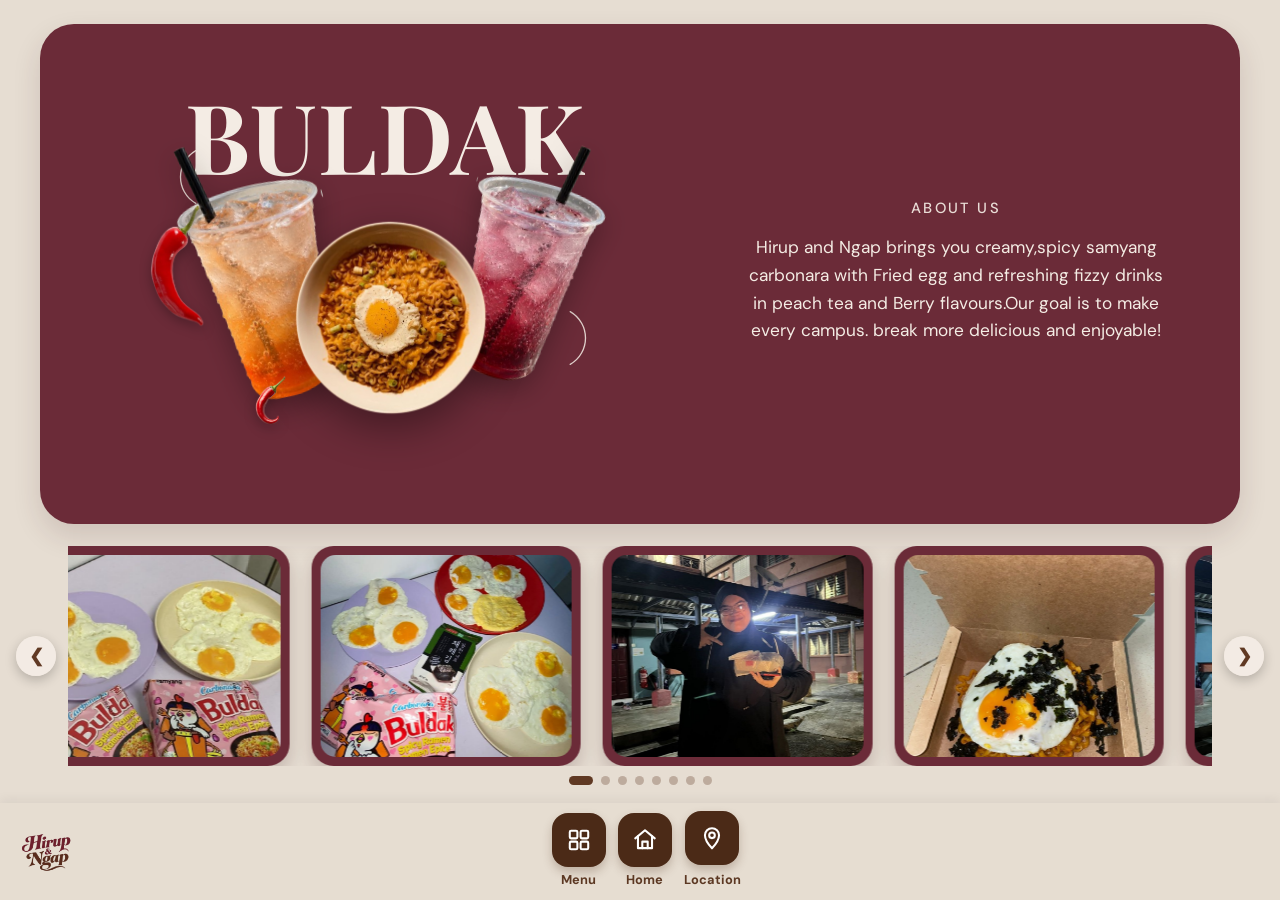
==== commit 56bb7481: "ramen" ====
--- a/about us.html
+++ b/about us.html
@@ -115,8 +115,10 @@
     </main>
 
     <!-- Bottom Navigation -->
+	<a href="index.html" class="nav-btn">
     <nav class="bottom-nav">
       <img src="image/logo.png" alt="Hirup & Ngap Logo" class="nav-logo">
+		</a>
       
       <div class="nav-links">
         <!-- Menu Icon -->
--- a/css/style2.css
+++ b/css/style2.css
@@ -311,14 +311,14 @@
 }
 
 .nav-logo {
-  position: absolute;
-  left: 16px;
-  top: 50%;
-  transform: translateY(-50%);
-  width: 54px;
-  height: 54px;
-  object-fit: contain;
-  mix-blend-mode: multiply;
+    position: absolute;
+    left: 12px;
+    top: 50%;
+    transform: translateY(-50%);
+    width: 68px;
+    height: 68px;
+    object-fit: contain;
+    mix-blend-mode: multiply;
 }
 
 .nav-links {
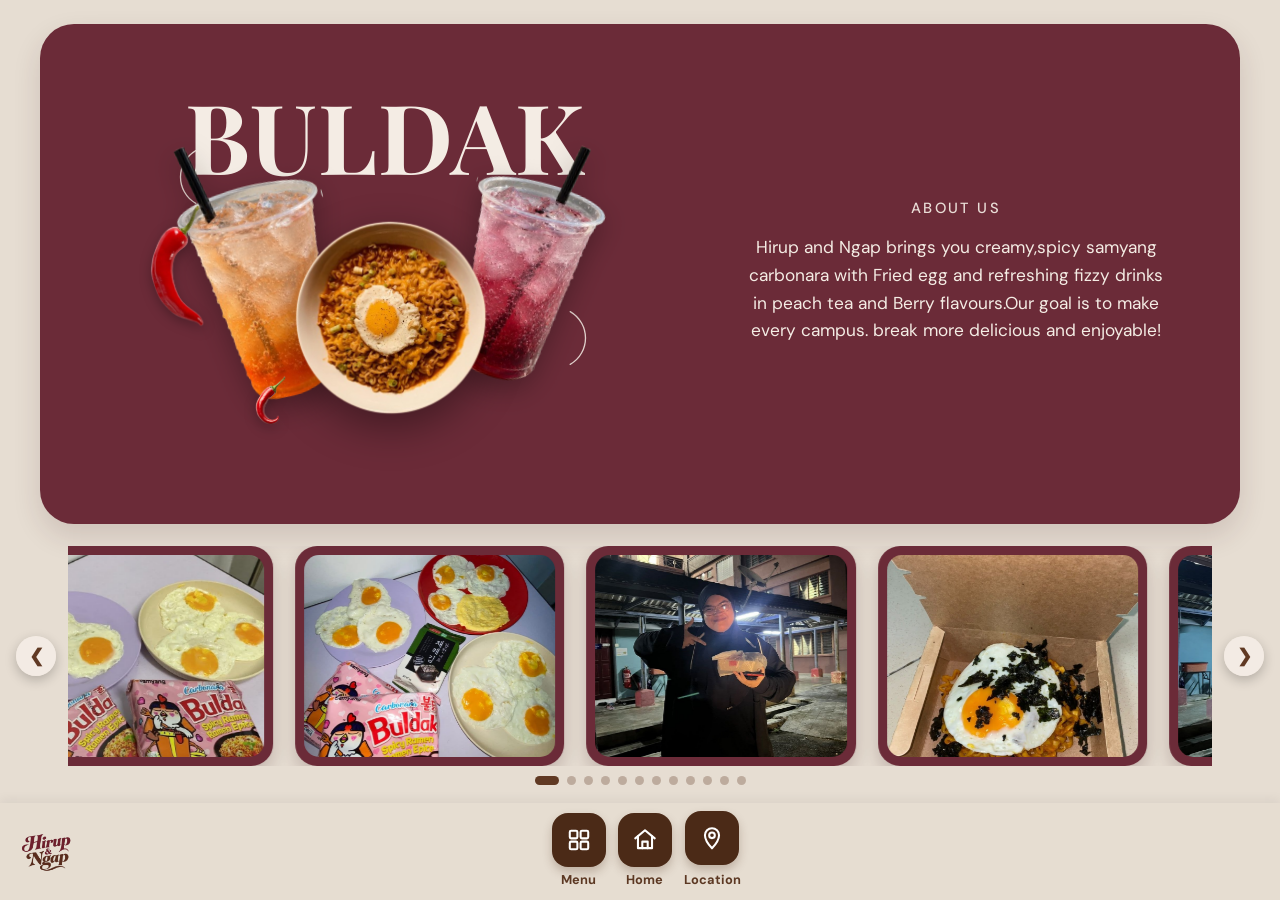
==== commit 9f55aa81: "ramen" ====
--- a/about us.html
+++ b/about us.html
@@ -72,8 +72,8 @@
         </div>
       </section>
 
-      <!-- Bahagian Tengah: Carousel Auto 8 Gambar dengan Kotak Burgundy Bergerak Bersama -->
-      <section class="showcase-band" aria-label="Galeri Carousel Auto 8 Gambar">
+      <!-- Bahagian Tengah: Carousel Auto 12 Gambar dengan Kotak Burgundy Bergerak Bersama -->
+      <section class="showcase-band" aria-label="Galeri Carousel Auto 12 Gambar">
         <button type="button" class="carousel-arrow prev" id="prevBtn" aria-label="Gambar Sebelumnya">
           &#10094;
         </button>
@@ -106,6 +106,18 @@
             </article>
             <article class="menu-card">
               <img src="img home/photo_6336793829855400691_y.jpg" alt="Gambar Menu 8" />
+            </article>
+            <article class="menu-card">
+              <img src="img home/1.jpeg" alt="Gerai Hirup &amp; Ngap" />
+            </article>
+            <article class="menu-card">
+              <img src="img home/2.jpeg" alt="Pelanggan Hirup Peach Tea Sparkling" />
+            </article>
+            <article class="menu-card">
+              <img src="img home/3.jpeg" alt="Pelanggan Hirup Berry Sparkling" />
+            </article>
+            <article class="menu-card">
+              <img src="img home/4.jpeg" alt="Selfie dengan Hirup Berry Sparkling" />
             </article>
           </div>
         </div>
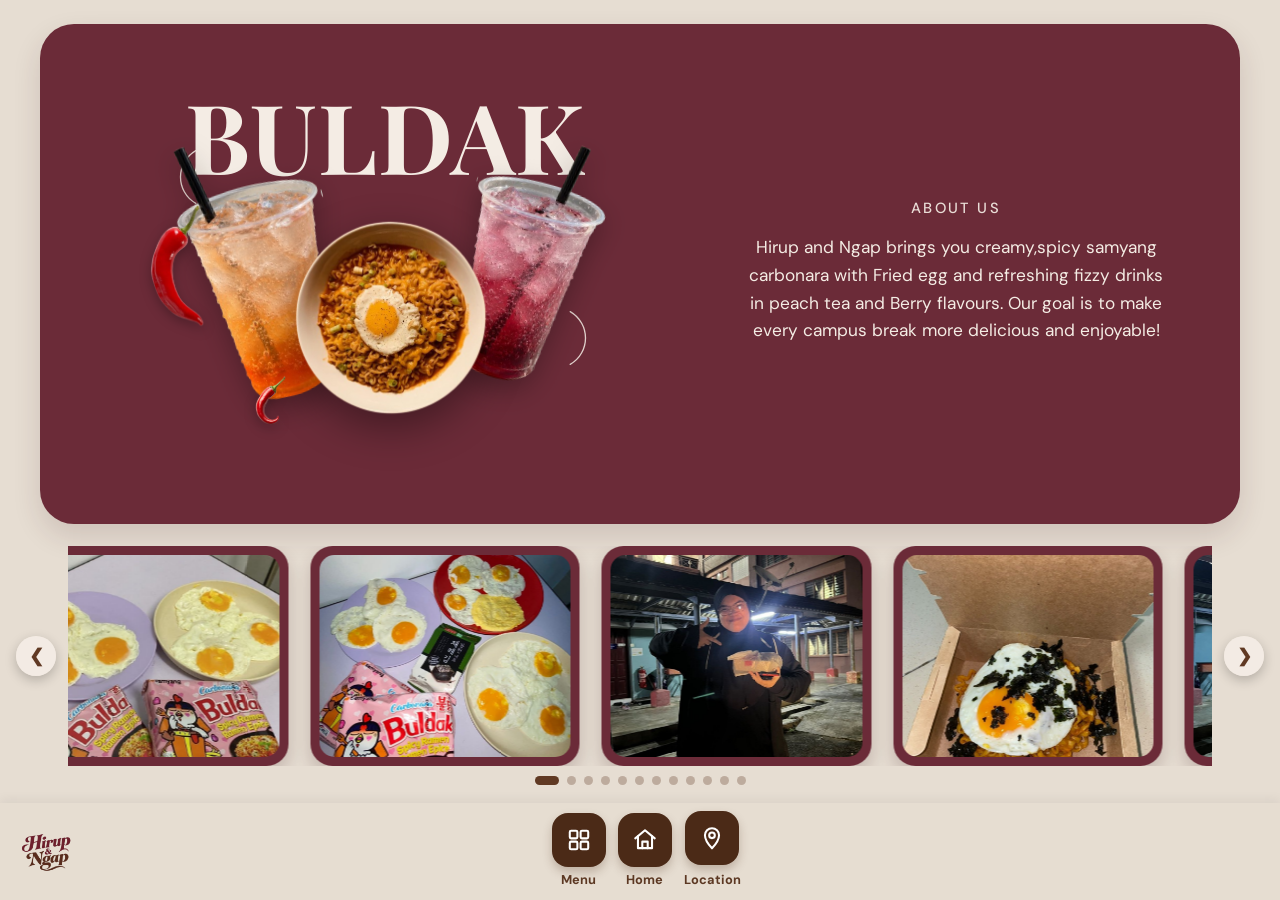
==== commit ac4fc1ab: "ramen" ====
--- a/about us.html
+++ b/about us.html
@@ -64,8 +64,8 @@
             Hirup and Ngap brings you creamy,spicy samyang
             carbonara with Fried egg
             and refreshing fizzy drinks in peach tea and Berry
-            flavours.Our goal is to
-            make every campus.
+            flavours. Our goal is to
+            make every campus
             break more delicious and
             enjoyable!
           </p>
